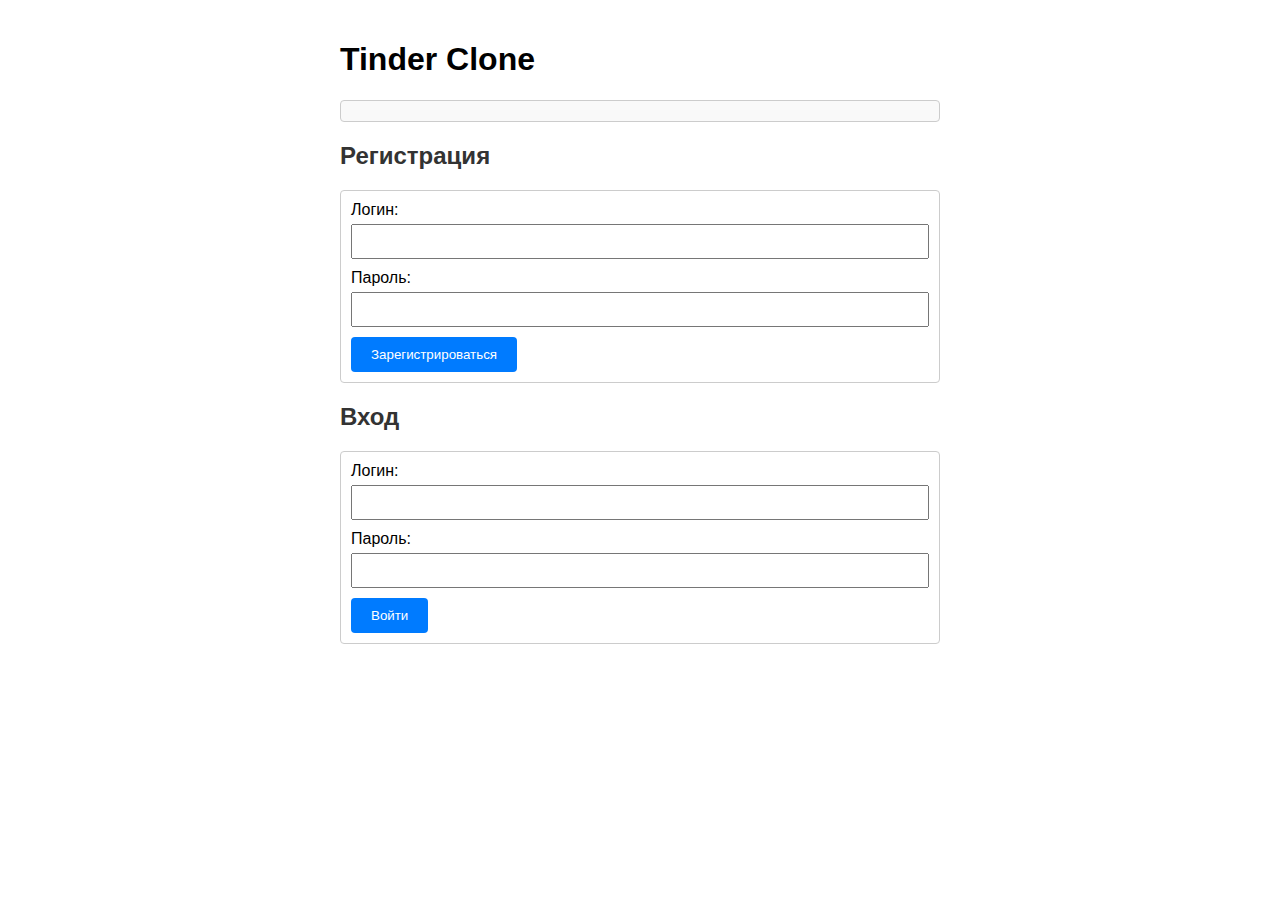
==== frontend/index.html @ 02af5703 "пофиксил файлы" ====
<!DOCTYPE html>
<html lang="ru">
<head>
    <meta charset="UTF-8">
    <title>Tinder Clone - Авторизация</title>
    <style>
        body {
            font-family: Arial, sans-serif;
            max-width: 600px;
            margin: 0 auto;
            padding: 20px;
        }
        form {
            margin-bottom: 20px;
            padding: 10px;
            border: 1px solid #ccc;
            border-radius: 4px;
        }
        input[type="text"] {
            width: 100%;
            padding: 8px;
            margin: 5px 0 10px;
            box-sizing: border-box;
        }
        input[type="submit"] {
            padding: 10px 20px;
            background-color: #007BFF;
            color: white;
            border: none;
            border-radius: 4px;
            cursor: pointer;
        }
        input[type="submit"]:hover {
            background-color: #0056b3;
        }
        h2 {
            color: #333;
        }
        #messages {
            margin-bottom: 20px;
            padding: 10px;
            border: 1px solid #ccc;
            border-radius: 4px;
            background-color: #f9f9f9;
        }
    </style>
</head>
<body>
<h1>Tinder Clone</h1>
<div id="messages"></div>

<h2>Регистрация</h2>
<form id="registerForm">
    <label for="regUsername">Логин:</label>
    <input type="text" id="regUsername" name="username" required>
    <label for="regPassword">Пароль:</label>
    <!-- Можно оставить тип text для отладки, но в продакшене использовать "password" -->
    <input type="text" id="regPassword" name="password" required>
    <input type="submit" value="Зарегистрироваться">
</form>

<h2>Вход</h2>
<form id="loginForm">
    <label for="loginUsername">Логин:</label>
    <input type="text" id="loginUsername" name="username" required>
    <label for="loginPassword">Пароль:</label>
    <input type="text" id="loginPassword" name="password" required>
    <input type="submit" value="Войти">
</form>

<script>
    // Функция для отображения сообщений
    function showMessage(message) {
        document.getElementById('messages').innerText = message;
    }

    // Обработчик для регистрации
    document.getElementById('registerForm').addEventListener('submit', async function(e) {
        e.preventDefault();
        const username = document.getElementById('regUsername').value;
        const password = document.getElementById('regPassword').value;
        try {
            const response = await fetch('/register', {
                method: 'POST',
                headers: { 'Content-Type': 'application/json' },
                body: JSON.stringify({ username, password })
            });
            const result = await response.json();
            // Если требуется дополнительная регистрация, перенаправляем с логином в URL
            if (result.incomplete_registration) {
                window.location.href = `/additional_registration.html?login=${encodeURIComponent(username)}`;
            } else {
                // Если регистрация завершена, переходим на страницу свайпов с логином в URL
                window.location.href = `/swipe.html?login=${encodeURIComponent(username)}`;
            }
        } catch (err) {
            showMessage('Ошибка при регистрации');
        }
    });

    // Обработчик для входа
    document.getElementById('loginForm').addEventListener('submit', async function(e) {
        e.preventDefault();
        const username = document.getElementById('loginUsername').value;
        const password = document.getElementById('loginPassword').value;
        try {
            const response = await fetch('/login', {
                method: 'POST',
                headers: { 'Content-Type': 'application/json' },
                body: JSON.stringify({ username, password })
            });
            const result = await response.json();
            if (result.incomplete_registration) {
                window.location.href = `/additional_registration.html?login=${encodeURIComponent(username)}`;
            } else {
                window.location.href = `/swipe.html?login=${encodeURIComponent(username)}`;
            }
        } catch (err) {
            showMessage('Ошибка при входе');
        }
    });
</script>
</body>
</html>
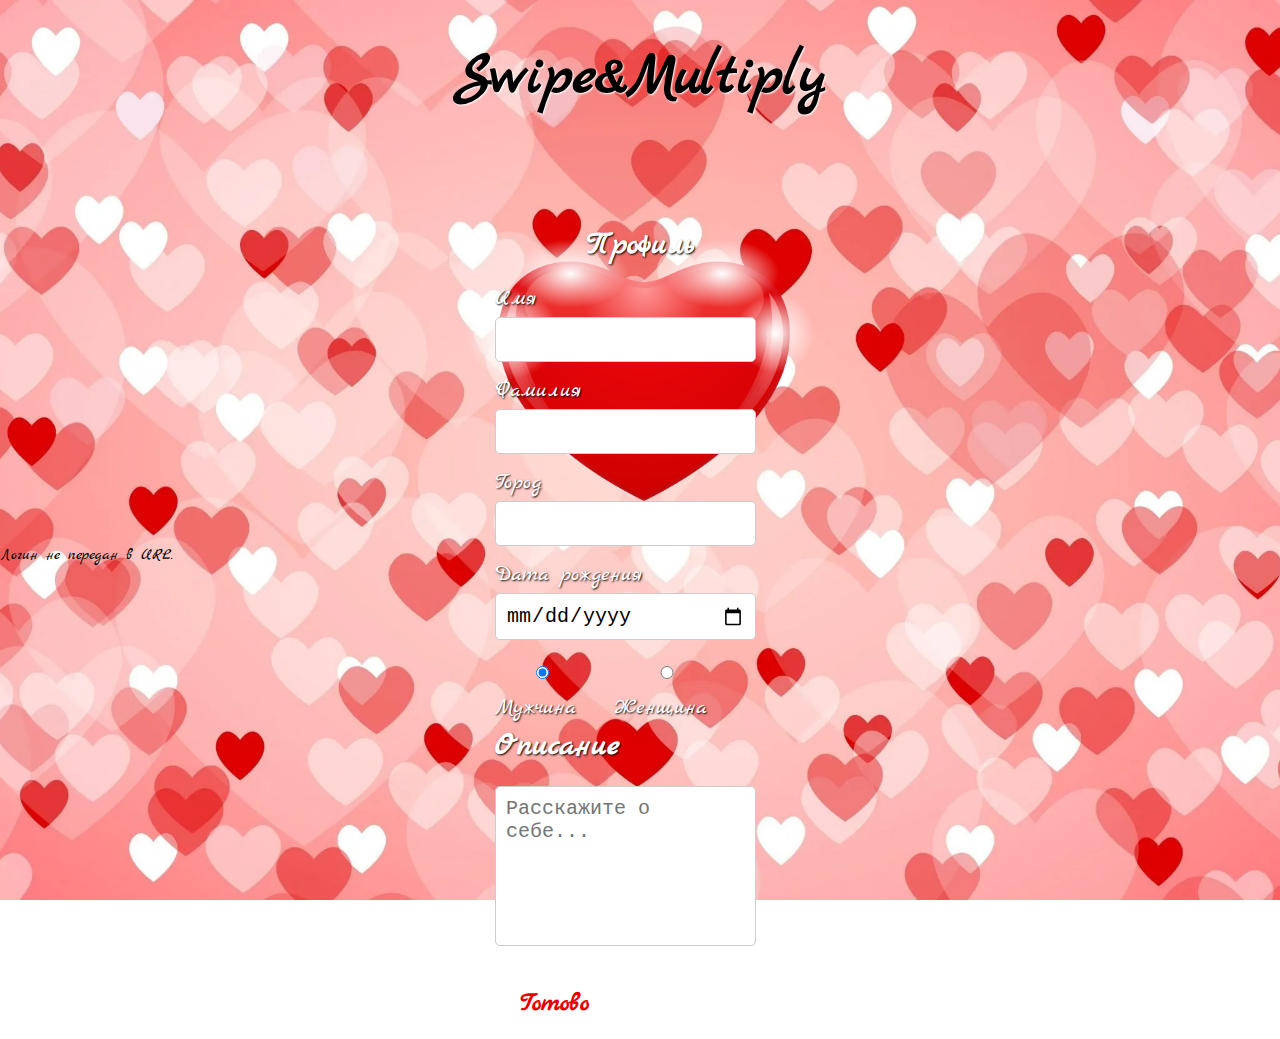
==== commit 258c036a: "первый фронт" ====
--- a/frontend/index.html
+++ b/frontend/index.html
@@ -1,124 +1,95 @@
 <!DOCTYPE html>
 <html lang="ru">
 <head>
-    <meta charset="UTF-8">
-    <title>Tinder Clone - Авторизация</title>
-    <style>
-        body {
-            font-family: Arial, sans-serif;
-            max-width: 600px;
-            margin: 0 auto;
-            padding: 20px;
-        }
-        form {
-            margin-bottom: 20px;
-            padding: 10px;
-            border: 1px solid #ccc;
-            border-radius: 4px;
-        }
-        input[type="text"] {
-            width: 100%;
-            padding: 8px;
-            margin: 5px 0 10px;
-            box-sizing: border-box;
-        }
-        input[type="submit"] {
-            padding: 10px 20px;
-            background-color: #007BFF;
-            color: white;
-            border: none;
-            border-radius: 4px;
-            cursor: pointer;
-        }
-        input[type="submit"]:hover {
-            background-color: #0056b3;
-        }
-        h2 {
-            color: #333;
-        }
-        #messages {
-            margin-bottom: 20px;
-            padding: 10px;
-            border: 1px solid #ccc;
-            border-radius: 4px;
-            background-color: #f9f9f9;
-        }
-    </style>
+  <meta charset="UTF-8">
+  <title>Swipe&Multiply - Создание профиля</title>
+  <!-- Подключаем стили -->
+  <link rel="stylesheet" href="styles.css">
+  <!-- Подключение шрифта Marck Script -->
+  <link href="https://fonts.googleapis.com/css2?family=Marck+Script&display=swap" rel="stylesheet">
 </head>
 <body>
-<h1>Tinder Clone</h1>
-<div id="messages"></div>
+  <h1 class="page-title">Swipe&Multiply</h1>
+  <div class="forms-container">
+    <!-- Блок регистрации с картинкой-сердцем -->
+    <div class="heart-block index-heart">
+      <h2>Профиль</h2>
+      <form id="additionalRegistrationForm">
+        <label for="firstName">Имя</label>
+        <input type="text" id="firstName" name="firstName" required>
+        
+        <label for="lastName">Фамилия</label>
+        <input type="text" id="lastName" name="lastName" required>
+        
+        <label for="city">Город</label>
+        <input type="text" id="city" name="city" required>
+        
+        <label for="birthDate">Дата рождения</label>
+        <input type="date" id="birthDate" name="birthDate" required>
+        
+        <div class="radio-group">
+          <label>
+            <input type="radio" name="gender" value="Мужчина" checked> Мужчина
+          </label>
+          <label>
+            <input type="radio" name="gender" value="Женщина"> Женщина
+          </label>
+        </div>
+        
+        <h2>Описание</h2>
+        <label for="description" class="visually-hidden">Описание</label>
+        <textarea id="description" name="description" rows="6" placeholder="Расскажите о себе..." required></textarea>
+        
+        <button type="submit">Готово</button>
+      </form>
+    </div>
+  </div>
+  <div id="message"></div>
 
-<h2>Регистрация</h2>
-<form id="registerForm">
-    <label for="regUsername">Логин:</label>
-    <input type="text" id="regUsername" name="username" required>
-    <label for="regPassword">Пароль:</label>
-    <!-- Можно оставить тип text для отладки, но в продакшене использовать "password" -->
-    <input type="text" id="regPassword" name="password" required>
-    <input type="submit" value="Зарегистрироваться">
-</form>
-
-<h2>Вход</h2>
-<form id="loginForm">
-    <label for="loginUsername">Логин:</label>
-    <input type="text" id="loginUsername" name="username" required>
-    <label for="loginPassword">Пароль:</label>
-    <input type="text" id="loginPassword" name="password" required>
-    <input type="submit" value="Войти">
-</form>
-
-<script>
-    // Функция для отображения сообщений
-    function showMessage(message) {
-        document.getElementById('messages').innerText = message;
+  <script>
+    // Извлекаем логин из URL-параметров, например: ?login=user123
+    const urlParams = new URLSearchParams(window.location.search);
+    const login = urlParams.get("login");
+    if (!login) {
+      document.getElementById('message').innerText = "Логин не передан в URL.";
     }
 
-    // Обработчик для регистрации
-    document.getElementById('registerForm').addEventListener('submit', async function(e) {
-        e.preventDefault();
-        const username = document.getElementById('regUsername').value;
-        const password = document.getElementById('regPassword').value;
-        try {
-            const response = await fetch('/register', {
-                method: 'POST',
-                headers: { 'Content-Type': 'application/json' },
-                body: JSON.stringify({ username, password })
-            });
-            const result = await response.json();
-            // Если требуется дополнительная регистрация, перенаправляем с логином в URL
-            if (result.incomplete_registration) {
-                window.location.href = `/additional_registration.html?login=${encodeURIComponent(username)}`;
-            } else {
-                // Если регистрация завершена, переходим на страницу свайпов с логином в URL
-                window.location.href = `/swipe.html?login=${encodeURIComponent(username)}`;
-            }
-        } catch (err) {
-            showMessage('Ошибка при регистрации');
+    document.getElementById('additionalRegistrationForm').addEventListener('submit', async function(e) {
+      e.preventDefault();
+
+      const firstName = document.getElementById('firstName').value;
+      const lastName = document.getElementById('lastName').value;
+      const city = document.getElementById('city').value;
+      const birthDate = document.getElementById('birthDate').value;
+      
+      // Получаем выбранное значение пола из radio-кнопок
+      const genderElements = document.getElementsByName('gender');
+      let gender;
+      for (let i = 0; i < genderElements.length; i++) {
+        if (genderElements[i].checked) {
+          gender = (genderElements[i].value === "Мужчина") ? "M" : "F";
+          break;
         }
+      }
+      
+      const description = document.getElementById('description').value;
+
+      try {
+        const response = await fetch('/continue_registration', {
+          method: 'POST',
+          headers: { 'Content-Type': 'application/json' },
+          body: JSON.stringify({ login, firstName, lastName, city, birthDate, gender, description })
+        });
+        const result = await response.json();
+        if (response.ok) {
+          window.location.href = `/swipe.html?login=${encodeURIComponent(login)}`;
+        } else {
+          document.getElementById('message').innerText = result.error || result.message;
+        }
+      } catch (err) {
+        document.getElementById('message').innerText = 'Ошибка при отправке данных';
+      }
     });
-
-    // Обработчик для входа
-    document.getElementById('loginForm').addEventListener('submit', async function(e) {
-        e.preventDefault();
-        const username = document.getElementById('loginUsername').value;
-        const password = document.getElementById('loginPassword').value;
-        try {
-            const response = await fetch('/login', {
-                method: 'POST',
-                headers: { 'Content-Type': 'application/json' },
-                body: JSON.stringify({ username, password })
-            });
-            const result = await response.json();
-            if (result.incomplete_registration) {
-                window.location.href = `/additional_registration.html?login=${encodeURIComponent(username)}`;
-            } else {
-                window.location.href = `/swipe.html?login=${encodeURIComponent(username)}`;
-            }
-        } catch (err) {
-            showMessage('Ошибка при входе');
-        }
-    });
-</script>
+  </script>
 </body>
-</html>+</html>
--- a/frontend/styles.css
+++ b/frontend/styles.css
@@ -0,0 +1,264 @@
+/* Сброс стилей */
+* {
+  margin: 0;
+  padding: 0;
+  box-sizing: border-box;
+}
+
+/* Подключаем шрифт Marck Script */
+body {
+  font-family: "Marck Script", cursive;
+  background: url("images/background.jpg") no-repeat center center fixed;
+  background-size: cover;
+  min-height: 100vh;
+}
+
+/* Заголовок страницы */
+.page-title {
+  text-align: center;
+  margin-top: 40px;
+  font-size: 60px;
+  color: #000;
+  text-shadow: 1px 1px 2px #fff;
+}
+
+/* Контейнер для блоков */
+.forms-container {
+  display: flex;
+  justify-content: center;
+  align-items: flex-start;
+  gap: 60px;
+  margin-top: 80px;
+}
+
+/* Общий стиль для блоков-сердец */
+.heart-block {
+  background-size: contain;
+  background-repeat: no-repeat;
+  background-position: center;
+  position: relative;
+  display: flex;
+  flex-direction: column;
+  justify-content: flex-start;
+  align-items: center;
+}
+
+/* Стили для блоков на главной странице, чтобы они были меньше и вместительнее */
+.index-heart {
+  width: 350px;      /* Уменьшено с 400px */
+  height: 350px;     /* Уменьшено с 400px */
+  padding: 30px;     /* Уменьшены внутренние отступы */
+}
+
+/* Фон для регистрации и входа (на index.html) */
+.index-heart:nth-child(1) {
+  background-image: url("images/heart-register.png");
+}
+.index-heart:nth-child(2) {
+  background-image: url("images/heart-login.png");
+}
+
+/* Фон для блока Профиль на profile_create.html */
+.profile-block {
+  width: 400px;      /* Оставляем больший размер для более подробной формы */
+  height: 400px;
+  padding: 50px;
+  background-image: url("images/heart-profile.png") !important;
+}
+
+/* Фон для блока Описание на profile_create.html */
+.description-block {
+  width: 400px;
+  height: 400px;
+  padding: 50px;
+  background-image: url("images/heart-description.png") !important;
+}
+
+/* Заголовки внутри сердечек */
+.heart-block h2 {
+  color: #fff;
+  text-shadow: 1px 1px 2px #000;
+  margin-bottom: 20px;
+  font-size: 32px;
+}
+
+/* Стили для форм внутри сердечек */
+.heart-block form {
+  display: flex;
+  flex-direction: column;
+  align-items: flex-start;
+  width: 100%;
+}
+
+/* Метки */
+.heart-block form label {
+  color: #fff;
+  text-shadow: 1px 1px 2px #000;
+  font-size: 22px;
+  margin-bottom: 5px;
+}
+
+/* Поля ввода, текстовая область и загрузка файла */
+.heart-block form input,
+.heart-block form textarea,
+.heart-block form input[type="file"] {
+  width: 90%;
+  margin-bottom: 15px;
+  padding: 10px;
+  font-size: 20px;
+  border: 1px solid #ccc;
+  border-radius: 5px;
+}
+
+/* Текстовая область для описания */
+.heart-block form textarea {
+  resize: none;
+}
+
+/* Радио-кнопки */
+.radio-group {
+  display: flex;
+  gap: 15px;
+  margin-top: 5px;
+}
+
+/* Кнопка отправки */
+.heart-block form button {
+  margin-top: 15px;
+  background-color: #fff;
+  color: #e60000;
+  border: none;
+  border-radius: 5px;
+  padding: 12px 25px;
+  cursor: pointer;
+  font-size: 26px;
+  font-weight: bold;
+  transition: background-color 0.2s;
+  font-family: "Marck Script", cursive;
+}
+
+.heart-block form button:hover {
+  background-color: #ffd6d6;
+}
+
+/* Скрытие метки для textarea */
+.visually-hidden {
+  position: absolute;
+  width: 1px;
+  height: 1px;
+  padding: 0;
+  margin: -1px;
+  overflow: hidden;
+  clip: rect(0, 0, 0, 0);
+  border: 0;
+}
+
+/* ---------- Новые стили для общего макета ---------- */
+
+/* Обёртка для всей страницы */
+.page-container {
+  display: flex;
+  flex-direction: row; /* Чтобы сайт был разбит на левую колонку (sidebar) и остальную часть */
+  min-height: 100vh;   /* Растягиваем на всю высоту экрана */
+}
+
+/* Левая панель (sidebar) */
+.sidebar {
+  width: 250px;
+  background-color: rgba(255, 192, 203, 0.8); /* Полупрозрачный розовый */
+  backdrop-filter: blur(2px); /* Для лёгкого размытия (необязательно) */
+  display: flex;
+  flex-direction: column;
+  align-items: flex-start;
+  padding: 20px;
+}
+
+/* Элемент внутри sidebar (например, заголовок и пункты меню) */
+.sidebar-item {
+  margin-bottom: 20px;
+  font-size: 24px;
+  color: #000; /* Можно затемнить текст */
+}
+
+/* Можно отдельно оформить заголовок в sidebar */
+.sidebar-title {
+  font-weight: bold;
+  font-size: 28px;
+  margin-bottom: 40px;
+}
+
+/* Центральная область, куда помещается контент */
+.main-content {
+  flex: 1; /* Занимает всё оставшееся место */
+  display: flex;
+  justify-content: center;
+  align-items: center;
+  padding: 20px;
+}
+
+/* Блок с двумя колонками (желтая слева, белая справа) */
+.info-block {
+  display: flex;
+  flex-direction: row;
+  width: 800px;        /* При необходимости подберите размер */
+  height: 500px;       /* или сделайте auto по высоте, если контента много */
+  border-radius: 10px; /* Слегка скруглим углы */
+  overflow: hidden;    /* Чтобы границы были чёткими */
+  box-shadow: 0 0 10px rgba(0,0,0,0.2);
+}
+
+/* Левая (жёлтая) часть */
+.info-left {
+  background-color: #fff8be; /* Мягкий жёлтый */
+  width: 50%;
+  padding: 20px;
+  position: relative; /* Чтобы удобно позиционировать кнопки, если нужно */
+  display: flex;
+  flex-direction: column;
+  justify-content: space-between; /* Чтобы основной контент был сверху, а кнопки внизу */
+}
+
+/* Правая (белая) часть */
+.info-right {
+  background-color: #fff;
+  width: 50%;
+  padding: 20px;
+}
+
+/* Кнопки внизу левой части */
+.info-buttons {
+  display: flex;
+  align-items: center;
+  justify-content: flex-start;
+  gap: 10px;
+}
+
+/* Общий стиль для всех кнопок */
+.info-buttons button {
+  background-color: #ffc0cb; /* Розовый */
+  border: none;
+  border-radius: 5px;
+  padding: 8px 12px;
+  font-size: 20px;
+  cursor: pointer;
+  transition: background-color 0.2s;
+}
+
+/* При наведении меняем цвет */
+.info-buttons button:hover {
+  background-color: #ff9eb0;
+}
+
+/* Можно для наглядности отдельные кнопки стилизовать чуть иначе */
+.btn-close {
+  background-color: #f66; /* Кнопка «Закрыть» - красноватая */
+}
+.btn-close:hover {
+  background-color: #ff9999;
+}
+.btn-heart {
+  background-color: #ff69b4; /* Ярко-розовый */
+}
+.btn-heart:hover {
+  background-color: #ffa4d3;
+}
